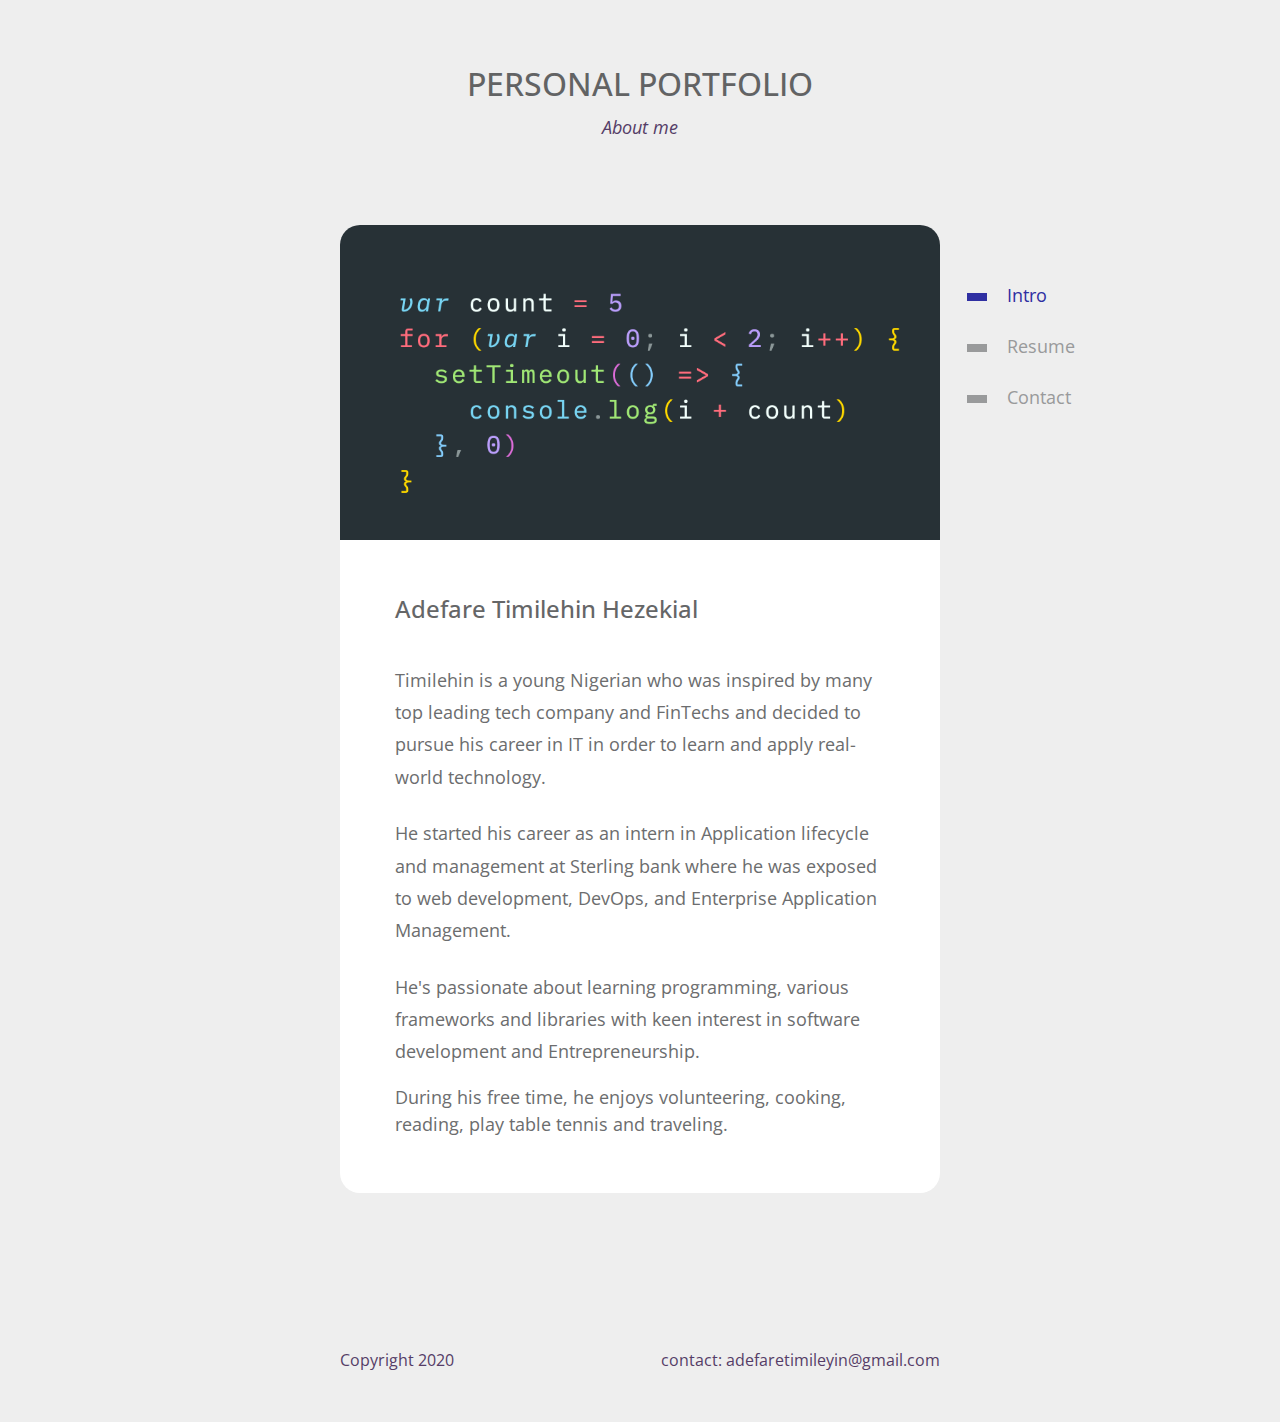
==== index.html @ efe8e165 "initial commit" ====
<!DOCTYPE html>
<html lang="en">

<head>
  <meta charset="UTF-8" />
  <meta name="viewport" content="width=device-width, initial-scale=1.0" />
  <meta http-equiv="X-UA-Compatible" content="ie=edge" />
  <title>Personal Portfolio</title>

  <link rel="stylesheet" href="https://fonts.googleapis.com/css?family=Open+Sans:400,600" />
  <link rel="stylesheet" href="css/bootstrap.min.css" />
  <link rel="stylesheet" href="css/stylesheet.css" />

</head>

<body>
  <div class="tm-page-container mx-auto">
    <header class="tm-header text-center">
      <h1 class="tm-title text-uppercase">Personal Portfolio</h1>
      <p class="tm-primary-color"><i>About me</i></p>
    </header>

    <section class="tm-section">
      <nav class="tm-nav">
        <ul>
          <li class="active">
            <a href="index.html"><span class="tm-nav-deco"></span>Intro</a>
          </li>
          <li>
            <a href="resume.html"><span class="tm-nav-deco"></span>Resume</a>
          </li>
          <li>
            <a href="contact.html"><span class="tm-nav-deco"></span>Contact</a>
          </li>
        </ul>
      </nav>
      <div class="tm-content-container">
        <figure class="mb-0">
          <img src="images/code-icon.jpg" alt="Image" class="img-fluid tm-img" />
        </figure>
        <div class="tm-content">
          <h2 class="tm-page-title">Adefare Timilehin Hezekial</h2>
          <p class="mb-4">
            Timilehin is a young Nigerian who was inspired by many top leading tech company and FinTechs and decided to pursue his career in IT in order to learn and apply real-world technology.
          </p>
          <p class="mb-4">
            He started his career as an intern in Application lifecycle and management at Sterling bank where he was exposed to web development, DevOps, and Enterprise Application Management.
          </p>
          <p>
            He's passionate about learning programming, various frameworks and libraries with keen interest in software development and Entrepreneurship.
          </p>
          During his free time, he enjoys volunteering, cooking, reading, play table tennis and traveling.
        </div>
      </div>
    </section>

    <footer>
      <span>Copyright 2020</span>
      <span>contact: adefaretimileyin@gmail.com</span>
    </footer>
  </div>
</body>

</html>
---- css/stylesheet.css ----
/*-----Global styling-----*/

body {
  font-family: "Open Sans", Arial, Helvetica, sans-serif;
  font-size: 18px;
  font-weight: 400;
  overflow-x: hidden;
  background-color: #eeeeee;
  color: #6C6D6E;
}

a {
  transition: all 0.3s ease;
}

a:hover,
a:focus {
  text-decoration: none;
}

p {
  line-height: 1.8;
}

.tm-primary-color {
  color: #553d67;
}

.tm-secondary-color {
  color: #0099CC;
}


.tm-page-container {
  max-width: 600px;
  width: 100%;  
}

.tm-section {
  margin-bottom: 155px;
  position: relative;
}

.tm-content-container {      
  border-radius: 20px;
  background-color: #fff;
}

.tm-nav {
  position: absolute;
  right: -150px;
  top: 45px;
}

.tm-nav > ul > li {
  list-style: none;
}

.tm-nav > ul > li > a {
  display: block;
  padding: 12px 15px;
  color: #999A9B;
}

.tm-nav > ul > li.active > a,
.tm-nav > ul > li > a:hover,
.tm-nav > ul > li > a:focus {
  color: #2f2fa2;
}

.tm-nav-deco {
  display: inline-block;
  width: 20px;
  height: 8px;
  background-color: #999A9B;
  vertical-align: middle;
  margin-right: 20px;
}

.tm-nav > ul > li.active > a > .tm-nav-deco,
.tm-nav > ul > li:hover > a > .tm-nav-deco
 {
  background-color: #2f2fa2;
}

.tm-content {  
  padding: 55px;
}

.tm-header {
  padding: 65px 15px;
}

.tm-title {
  font-size: 2rem;
  color: #626364;
}

.tm-page-title {
  font-size: 1.5rem;
  margin-bottom: 40px;
  color: #656667;
}

.tm-img {
  border-top-left-radius: 20px;
  border-top-right-radius: 20px;  
}

footer {
  font-size: 1rem;
  display: flex;
  justify-content: space-between;
  padding-bottom: 50px;
  color: #553d67;
}

.tm-footer-link {
  color: #553d67;
}


/* Common style */
.tm-gallery-item figure {
	position: relative;	
	overflow: hidden;
	margin-bottom: 0;
	background: #3085a3;
	text-align: center;
	cursor: pointer;
}

.tm-gallery-item figure img {
	position: relative;
	display: block;
	min-height: 100%;
	max-width: 100%;
	opacity: 0.8;
}

.tm-gallery-item figure figcaption {
	color: #fff;
	text-transform: uppercase;
	font-size: 1.25em;
	-webkit-backface-visibility: hidden;
	backface-visibility: hidden;
}

.tm-gallery-item figure figcaption::before,
.tm-gallery-item figure figcaption::after {
	pointer-events: none;
}

.tm-gallery-item figure figcaption,
.tm-gallery-item figure figcaption > a {
	position: absolute;
	top: 0;
	left: 0;
	width: 100%;
	height: 100%;
}

.tm-gallery-item figure figcaption > a {
	z-index: 1000;
	text-indent: 200%;
	white-space: nowrap;
	font-size: 0;
	opacity: 0;
}

.tm-gallery-item figure h2 {
	word-spacing: -0.15em;
	font-weight: 300;
}

.tm-gallery-item figure h2 span {	font-weight: 800; }

.tm-gallery-item figure h2,
.tm-gallery-item figure p {
	margin: 0;
}

.tm-gallery-item figure p {
	letter-spacing: 1px;
	font-size: 60.5%;
	max-width: 200px;
	margin: 0 auto;
}

figure.effect-bubba {	background: #553d67; }

figure.effect-bubba img {
	opacity: 1;
	-webkit-transition: opacity 0.35s;
	transition: opacity 0.35s;
}

figure.effect-bubba:hover img {
	opacity: 0.4;
}

figure.effect-bubba figcaption::before,
figure.effect-bubba figcaption::after {
	position: absolute;
	top: 15px;
	right: 15px;
	bottom: 15px;
	left: 15px;
	content: '';
	opacity: 0;
	-webkit-transition: opacity 0.35s, -webkit-transform 0.35s;
	transition: opacity 0.35s, transform 0.35s;
}

figure.effect-bubba figcaption::before {
	border-top: 1px solid #fff;
	border-bottom: 1px solid #fff;
	-webkit-transform: scale(0,1);
	transform: scale(0,1);
}

figure.effect-bubba figcaption::after {
	border-right: 1px solid #fff;
	border-left: 1px solid #fff;
	-webkit-transform: scale(1,0);
	transform: scale(1,0);
}

figure.effect-bubba h2 {
	font-size: 1.5rem;	
	-webkit-transition: -webkit-transform 0.35s;
	transition: transform 0.35s;
	-webkit-transform: translate3d(0,-5px,0);
	transform: translate3d(0,-5px,0);
	opacity: 0;
}

figure.effect-bubba p {
	width: 100%;
	padding: 10px;
	opacity: 0;
	-webkit-transition: opacity 0.35s, -webkit-transform 0.35s;
	transition: opacity 0.35s, transform 0.35s;
	-webkit-transform: translate3d(0,20px,0);
	transform: translate3d(0,20px,0);
}

figure.effect-bubba:hover figcaption::before,
figure.effect-bubba:hover figcaption::after {
	opacity: 1;
	-webkit-transform: scale(1);
	transform: scale(1);
}

figure.effect-bubba:hover h2,
figure.effect-bubba:hover p {
	opacity: 1;
	-webkit-transform: translate3d(0,0,0);
	transform: translate3d(0,0,0);
}

.tm-gallery {
  margin-top: 40px;
  margin-left: -30px;
  margin-right: -30px;
  margin-bottom: -20px;
}

.tm-gallery-item {
	margin-top: 15px;
	margin-bottom: 15px;
	max-width: 270px;
}

.tm-content-2 {
	padding-left: 45px;
	padding-right: 45px;
}

figcaption {
	display: flex;
	flex-direction: column;
	align-items: center;
	justify-content: center;
}

.tm-img-overlay-wrap {
	position: relative;
	min-height: 280px;
	background-image: url(../images/contact.jpg);
	background-repeat: no-repeat;
	background-size: cover;
	border-top-left-radius: 20px;
	border-top-right-radius: 20px;
}

.tm-img-overlay {
	border-top-left-radius: 20px;
	border-top-right-radius: 20px;
	position: absolute;
	top: 0;
	left: 0;
	width: 100%;
	height: 100%;
	background-color: rgba(0,0,0,0.5);
}

.tm-img-overlay-text {
	position: relative;
	z-index: 1000;
}

.tm-contact-form {
	max-width: 380px;
}

.form-group {
	margin-bottom: 35px;
}

.btn {
	font-size: 1.1rem;
	padding: 10px 35px;
	border: none;
}

.btn-primary {
	background-color: #303094;
}

.btn-primary:hover,
.btn-primary:focus {
	background-color: #2f2fa2;
	border: 1px solid #99738e;
}

.tm-small {
	font-size: 90%;
}

@media (max-width: 945px) {
  .tm-nav {
    position: static;
  }

  .tm-page-container {
    padding-left: 15px;
    padding-right: 15px;
  }
}

@media (max-width: 575px) {
	.tm-gallery-item {
		max-width: 100%;
		height: auto;
	}
}

@media (max-width: 480px) {
  footer {
    display: block;
  }

  footer span {
    display: block;
    padding: 15px;
  }
}
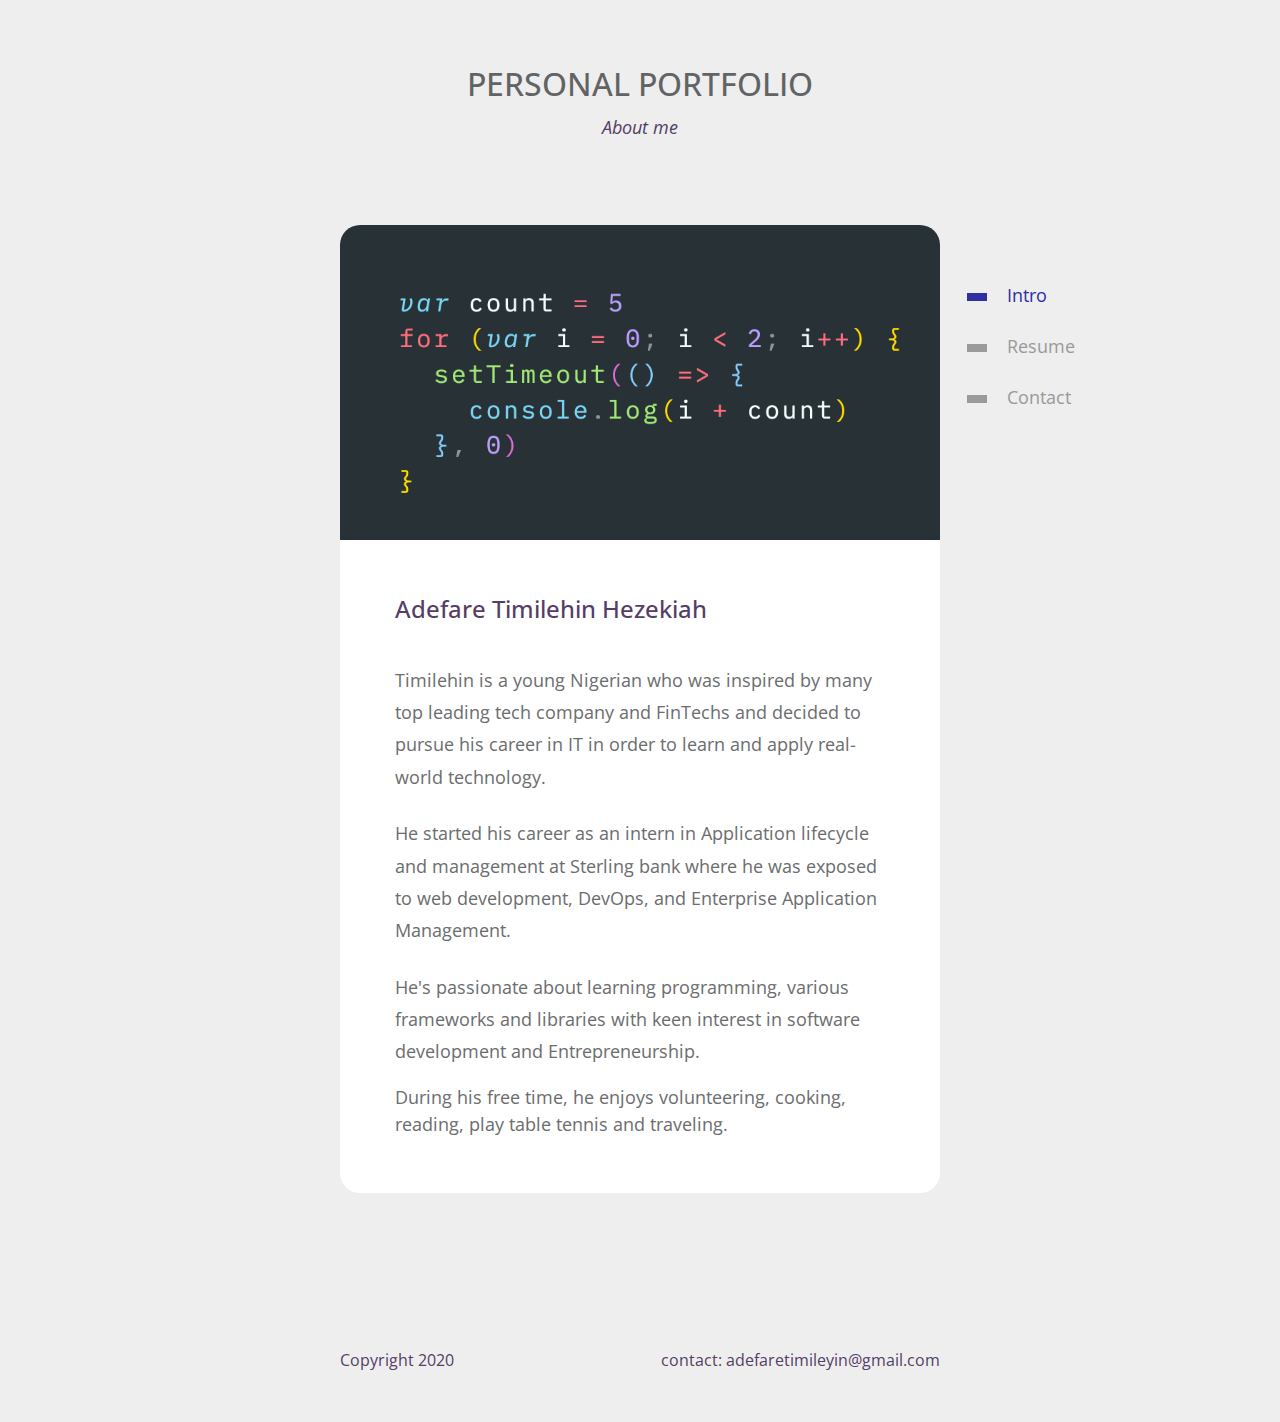
==== commit 5c0f13c7: "HTML Adjustment" ====
--- a/index.html
+++ b/index.html
@@ -39,7 +39,7 @@
           <img src="images/code-icon.jpg" alt="Image" class="img-fluid tm-img" />
         </figure>
         <div class="tm-content">
-          <h2 class="tm-page-title">Adefare Timilehin Hezekial</h2>
+          <h2 class="tm-page-title">Adefare Timilehin Hezekiah</h2>
           <p class="mb-4">
             Timilehin is a young Nigerian who was inspired by many top leading tech company and FinTechs and decided to pursue his career in IT in order to learn and apply real-world technology.
           </p>
--- a/css/stylesheet.css
+++ b/css/stylesheet.css
@@ -29,7 +29,9 @@
 .tm-secondary-color {
   color: #0099CC;
 }
-
+/*.tm-line{
+	border: 0.8px solid #656667;
+} */
 
 .tm-page-container {
   max-width: 600px;
@@ -99,7 +101,8 @@
 .tm-page-title {
   font-size: 1.5rem;
   margin-bottom: 40px;
-  color: #656667;
+  color: #553d67;
+  
 }
 
 .tm-img {
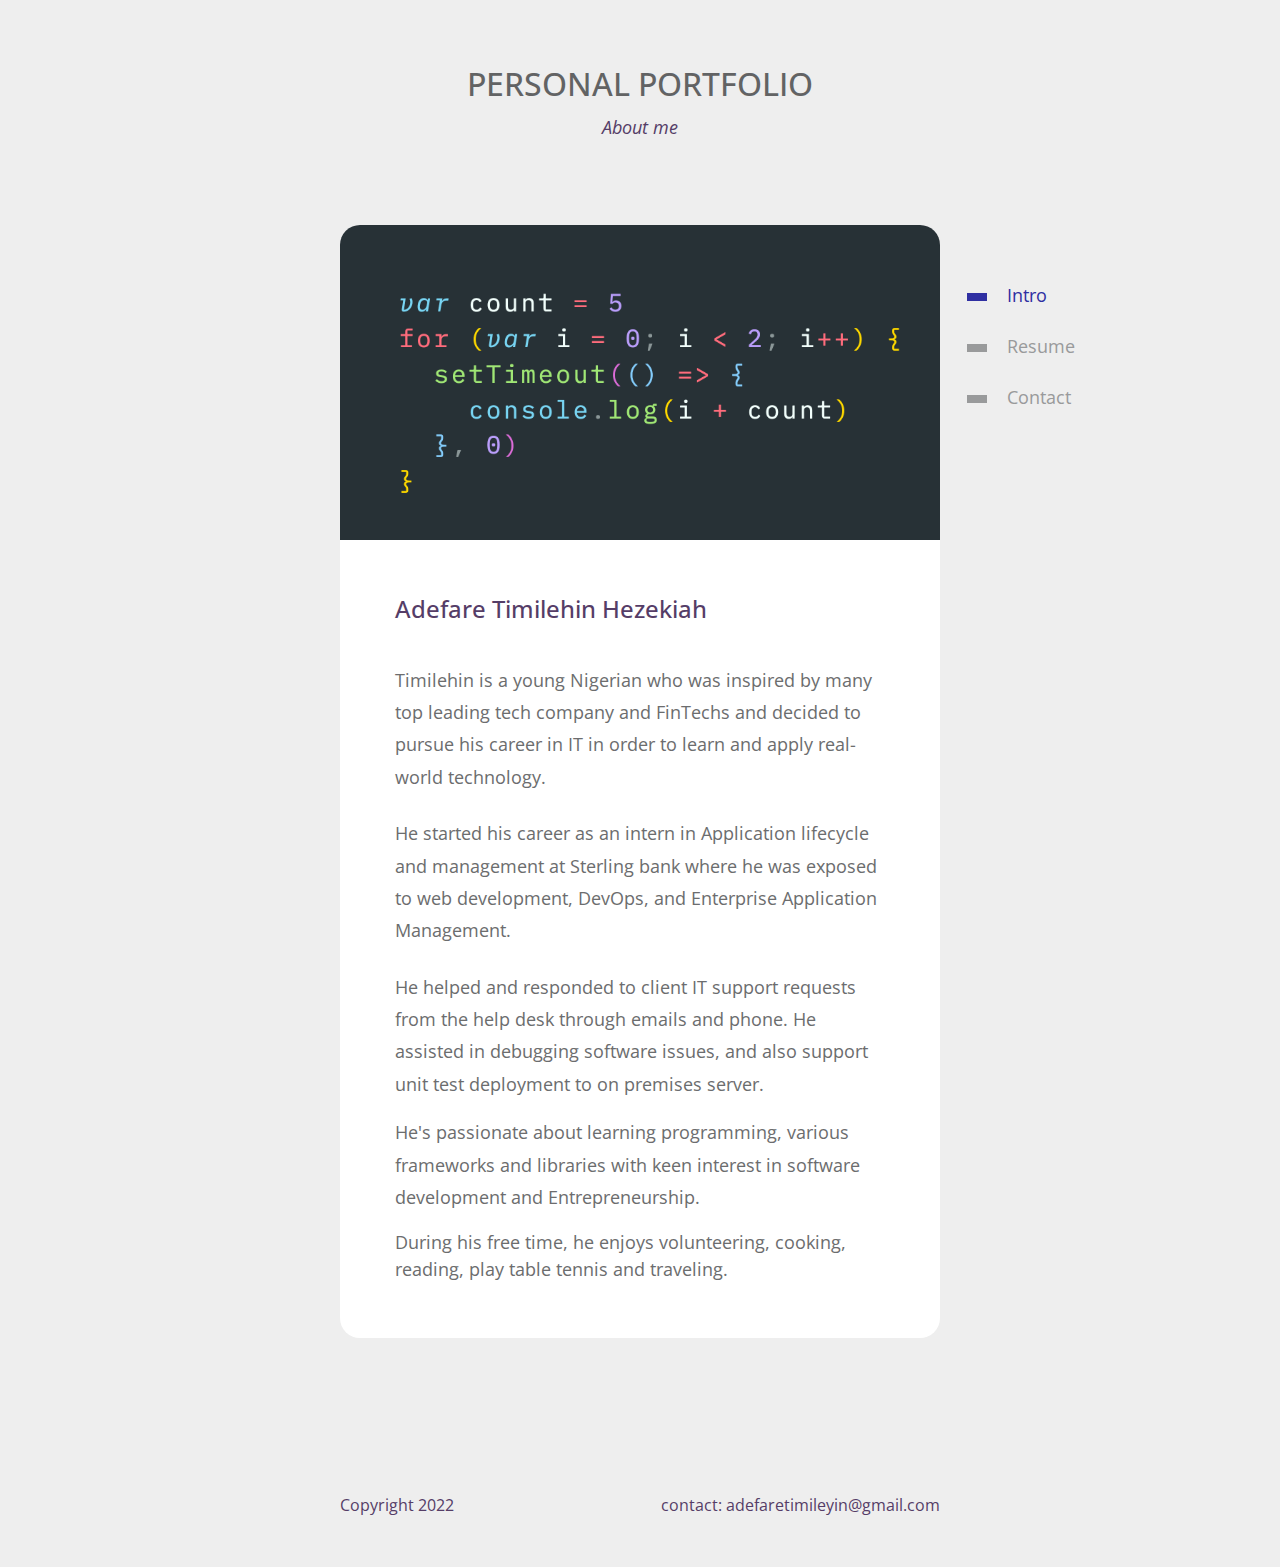
==== commit 95307e6b: "Reminiscing updates" ====
--- a/index.html
+++ b/index.html
@@ -47,6 +47,9 @@
             He started his career as an intern in Application lifecycle and management at Sterling bank where he was exposed to web development, DevOps, and Enterprise Application Management.
           </p>
           <p>
+            He helped and responded to client IT support requests from the help desk through emails and phone. He assisted in debugging software issues, and also support unit test deployment to on premises server.
+          </p>
+          <p>
             He's passionate about learning programming, various frameworks and libraries with keen interest in software development and Entrepreneurship.
           </p>
           During his free time, he enjoys volunteering, cooking, reading, play table tennis and traveling.
@@ -55,7 +58,7 @@
     </section>
 
     <footer>
-      <span>Copyright 2020</span>
+      <span>Copyright 2022</span>
       <span>contact: adefaretimileyin@gmail.com</span>
     </footer>
   </div>
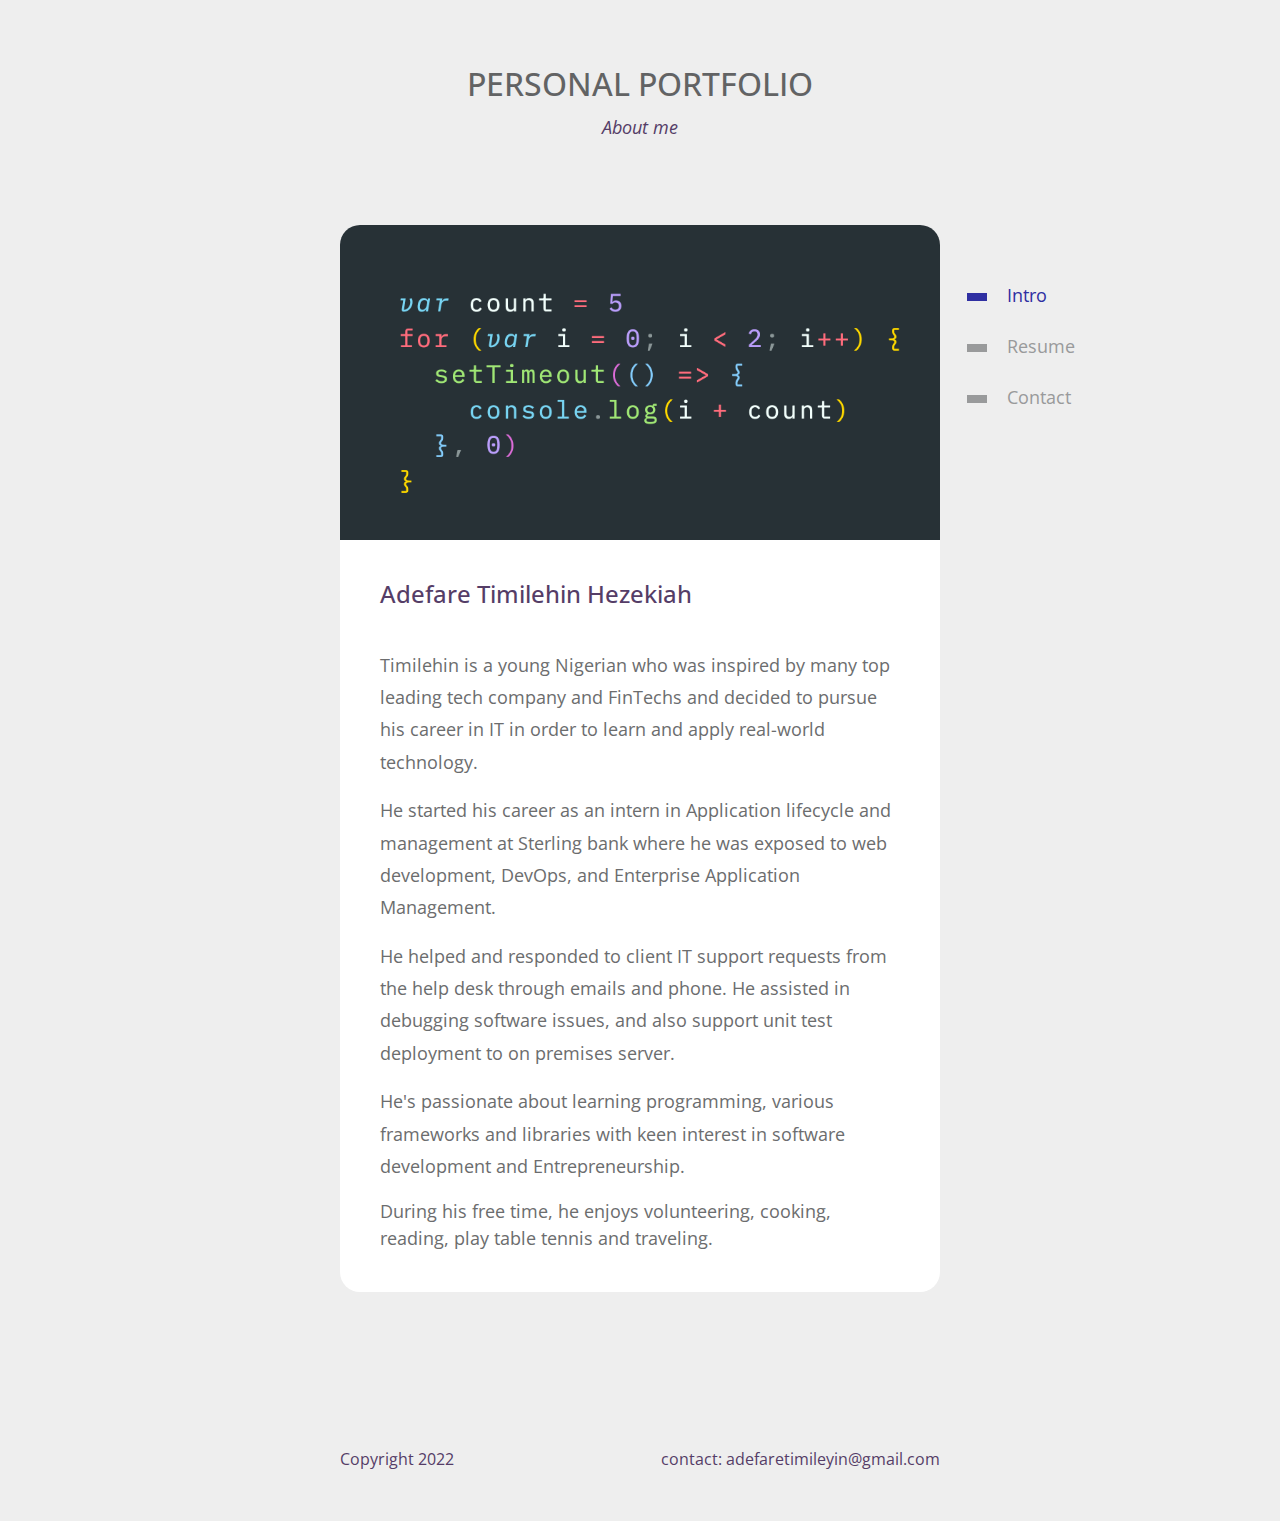
==== commit d4f5cebb: "modified" ====
--- a/index.html
+++ b/index.html
@@ -40,10 +40,10 @@
         </figure>
         <div class="tm-content">
           <h2 class="tm-page-title">Adefare Timilehin Hezekiah</h2>
-          <p class="mb-4">
+          <p class="mb-3">
             Timilehin is a young Nigerian who was inspired by many top leading tech company and FinTechs and decided to pursue his career in IT in order to learn and apply real-world technology.
           </p>
-          <p class="mb-4">
+          <p class="mb-3">
             He started his career as an intern in Application lifecycle and management at Sterling bank where he was exposed to web development, DevOps, and Enterprise Application Management.
           </p>
           <p>
--- a/css/stylesheet.css
+++ b/css/stylesheet.css
@@ -86,7 +86,7 @@
 }
 
 .tm-content {  
-  padding: 55px;
+  padding: 40px;
 }
 
 .tm-header {
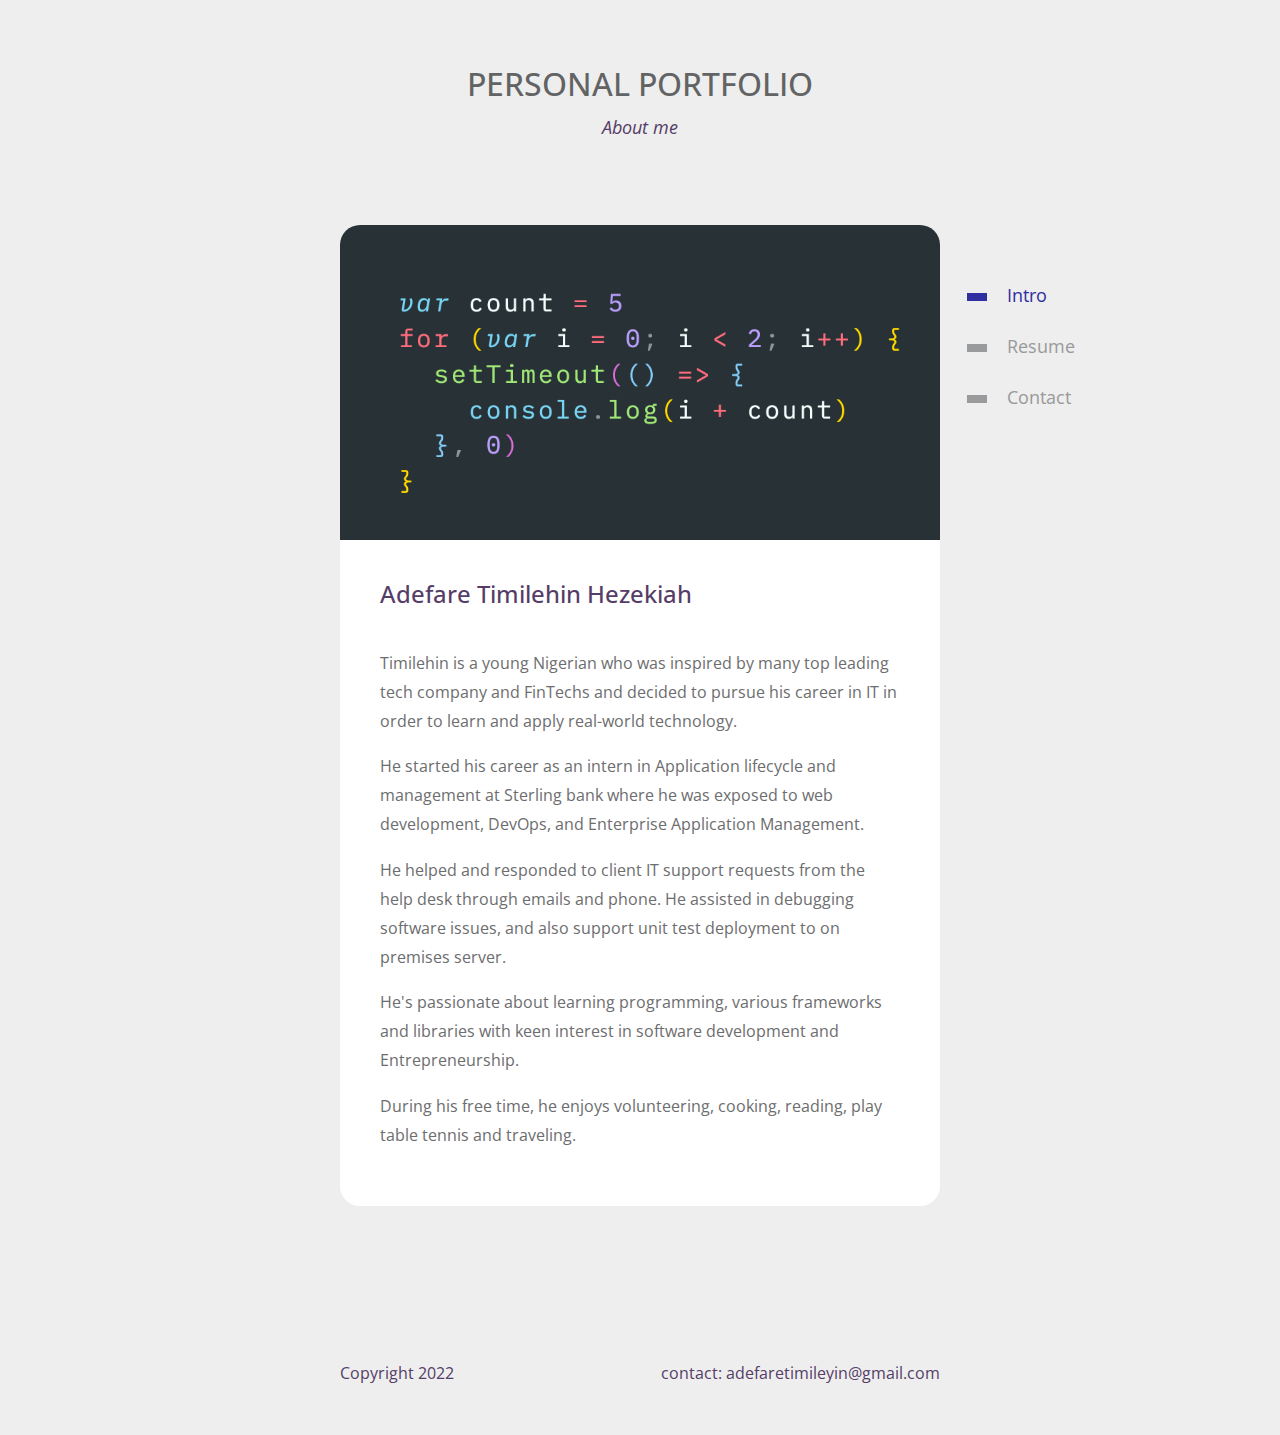
==== commit c8c99048: "Reminiscing updates" ====
--- a/index.html
+++ b/index.html
@@ -40,19 +40,19 @@
         </figure>
         <div class="tm-content">
           <h2 class="tm-page-title">Adefare Timilehin Hezekiah</h2>
-          <p class="mb-3">
+          <p class="tm-small">
             Timilehin is a young Nigerian who was inspired by many top leading tech company and FinTechs and decided to pursue his career in IT in order to learn and apply real-world technology.
           </p>
-          <p class="mb-3">
+          <p class="tm-small" >
             He started his career as an intern in Application lifecycle and management at Sterling bank where he was exposed to web development, DevOps, and Enterprise Application Management.
           </p>
-          <p>
+          <p class="tm-small">
             He helped and responded to client IT support requests from the help desk through emails and phone. He assisted in debugging software issues, and also support unit test deployment to on premises server.
           </p>
-          <p>
+          <p class="tm-small">
             He's passionate about learning programming, various frameworks and libraries with keen interest in software development and Entrepreneurship.
           </p>
-          During his free time, he enjoys volunteering, cooking, reading, play table tennis and traveling.
+          <p class="tm-small">During his free time, he enjoys volunteering, cooking, reading, play table tennis and traveling.</p>
         </div>
       </div>
     </section>
--- a/css/stylesheet.css
+++ b/css/stylesheet.css
@@ -276,8 +276,8 @@
 }
 
 .tm-content-2 {
-	padding-left: 45px;
-	padding-right: 45px;
+	padding-left: 25px;
+	padding-right: 25px;
 }
 
 figcaption {
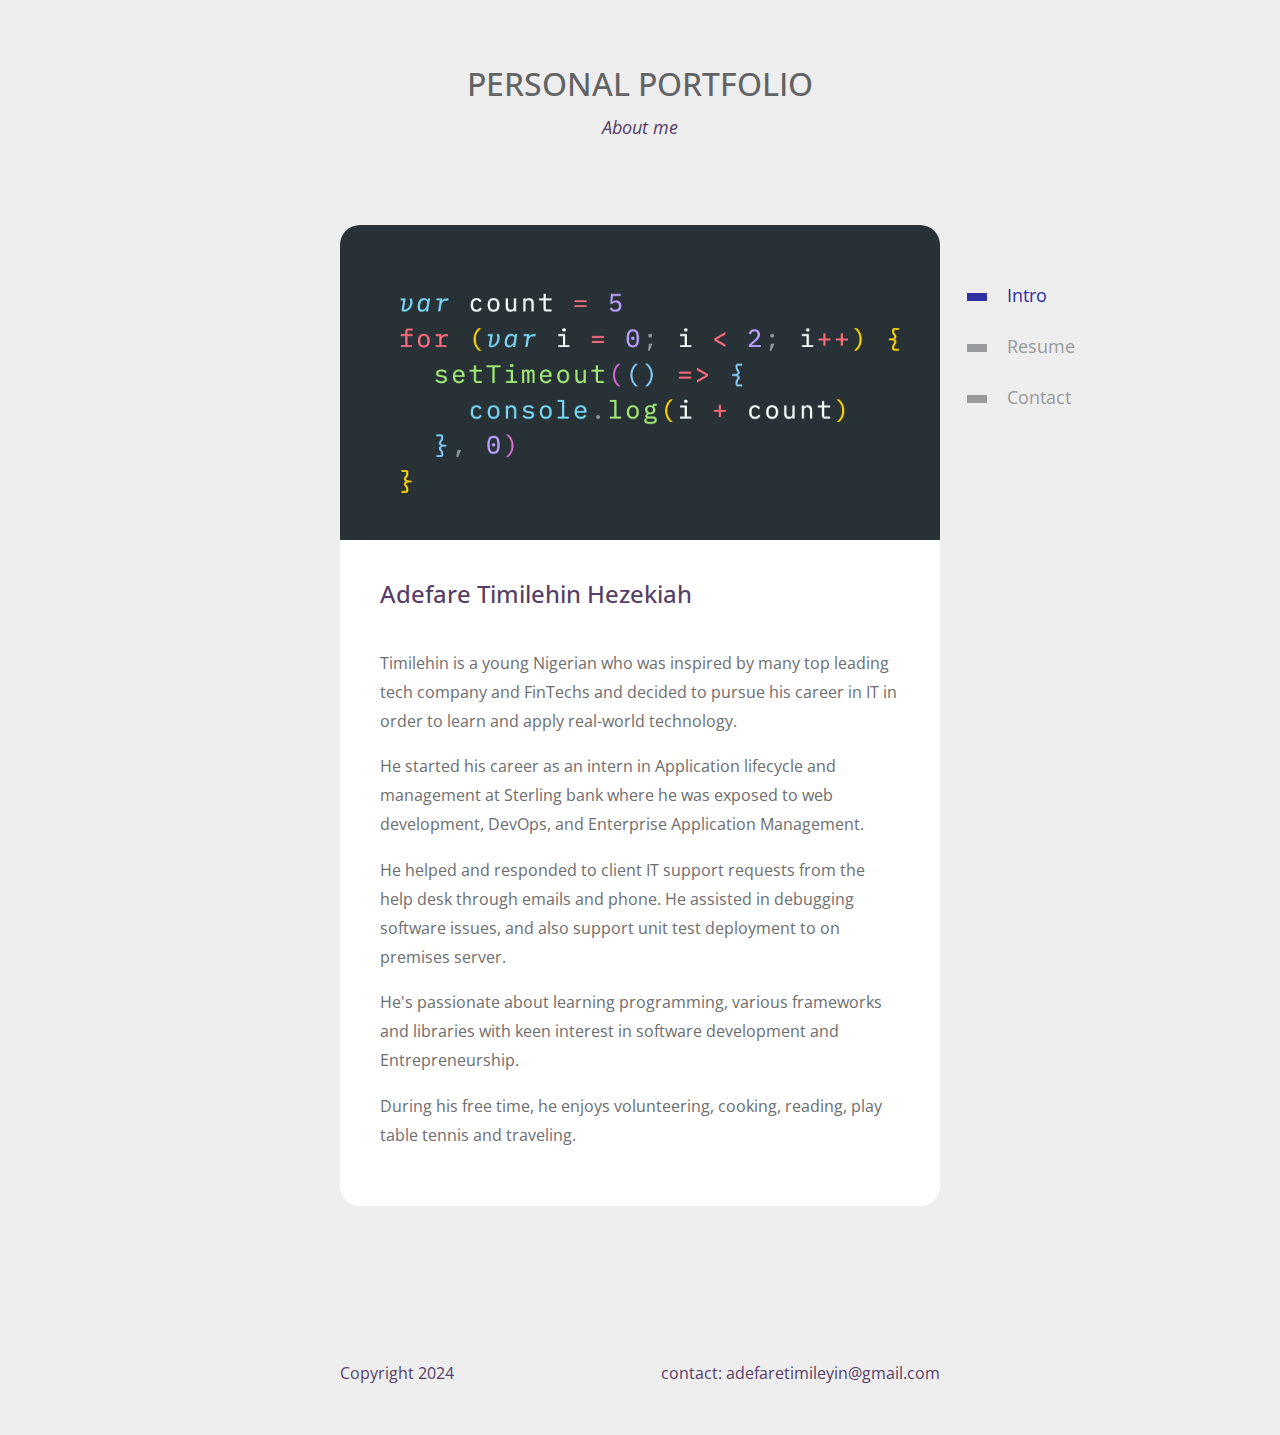
==== commit 470b13cf: "Updating the copyright" ====
--- a/index.html
+++ b/index.html
@@ -58,7 +58,7 @@
     </section>
 
     <footer>
-      <span>Copyright 2022</span>
+      <span>Copyright 2024</span>
       <span>contact: adefaretimileyin@gmail.com</span>
     </footer>
   </div>
